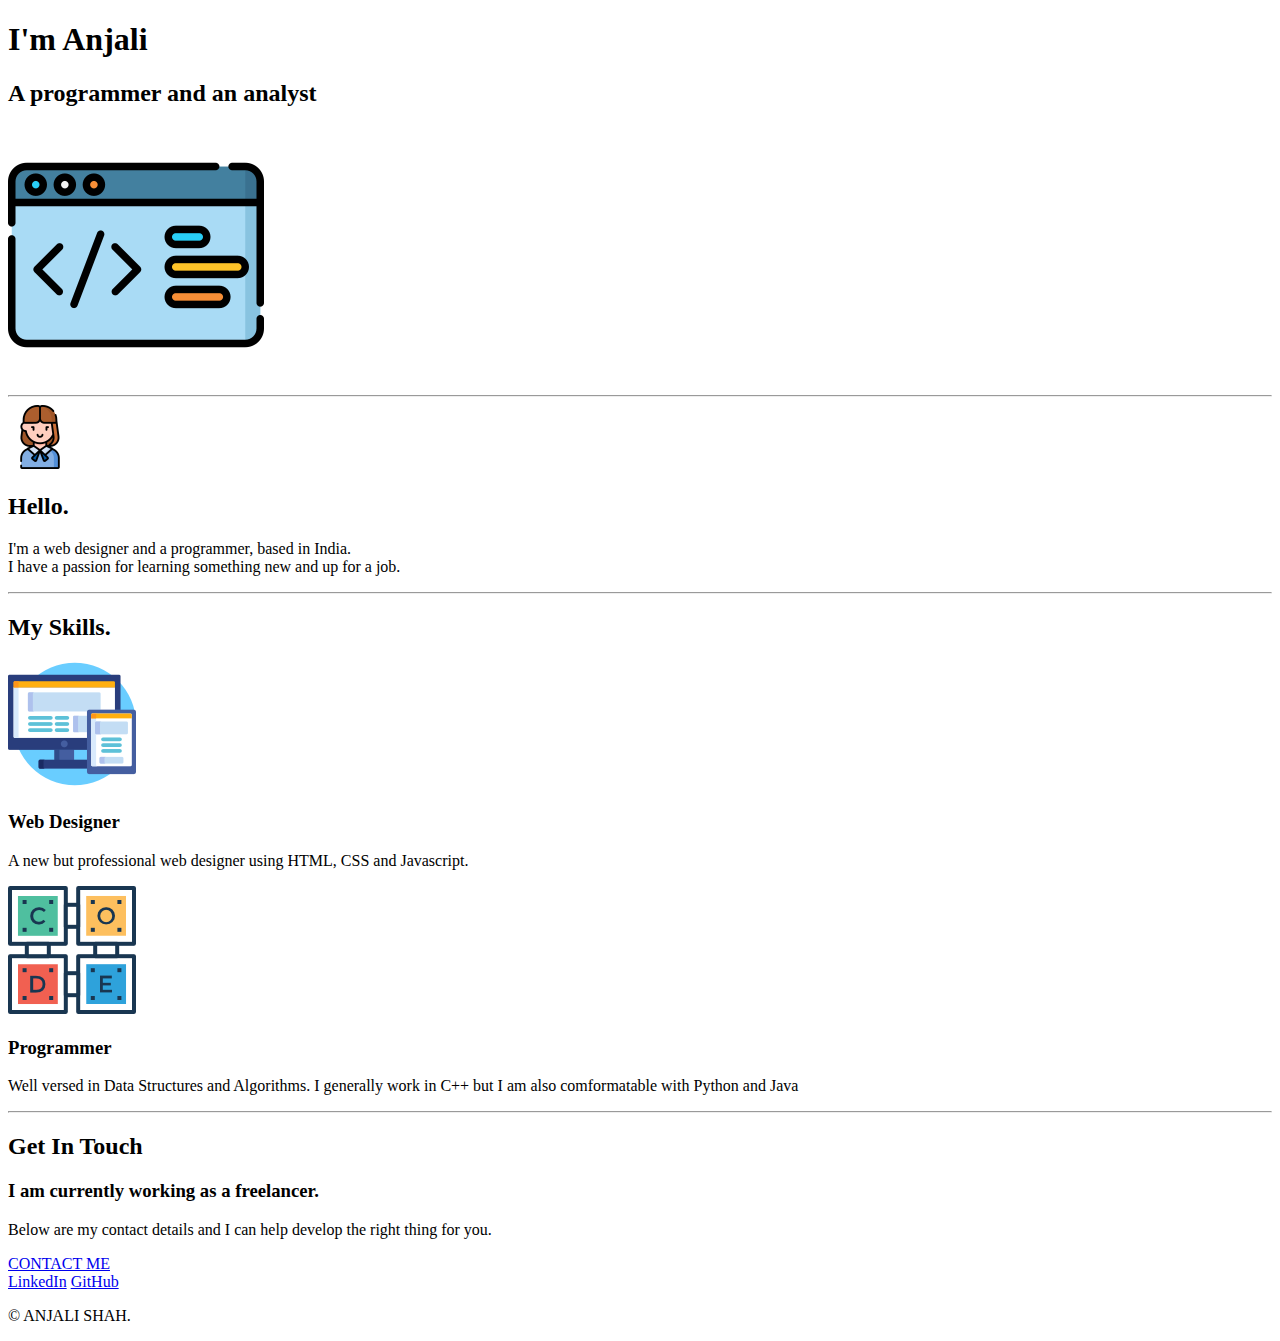
==== index.html @ 1ddee0e1 "Add files via upload" ====
<!DOCTYPE html>
<html lang="en">
<head>
    <meta charset="UTF-8">
    <title>MY PORTFOLIO</title>
    <link rel="stylesheet" href="css/styles.css">
    <link rel="icon" href="C:\Users\anjal\OneDrive\Desktop\web developement\favicon.ico">
    <link rel="preconnect" href="https://fonts.googleapis.com">
<link rel="preconnect" href="https://fonts.gstatic.com" crossorigin>
<link href="https://fonts.googleapis.com/css2?family=Oleo+Script+Swash+Caps&display=swap" rel="stylesheet">
</head>
<div class="top-container">
     <h1> I'm Anjali</h1>
    <p><h2>A programmer and an analyst</h2></p>
    <img class="mountain" src="code.png" alt="cloud"> 
    <hr>
    <div class="middle-container">
        <div class="profile">
          <img class="female" src="female.png" alt="profile">
          <h2>Hello.</h2>
          <p>I'm a web designer and a programmer, based in India. <br>I have a passion for learning something new and up for a job.</p>
        </div>
        <hr>
        <div class="skills">
          <h2>My Skills.</h2>
          <div class="skill-row">
            <img class="technology" src="responsive.png" alt="technology">
            <h3>Web Designer</h3>
            <p>A new but professional web designer using HTML, CSS and Javascript.</p>
            <img class="programmer" src="code1.png" alt="technology">
            <h3>Programmer</h3>
            <p>Well versed in Data Structures and Algorithms. I generally work in C++ but I am also comformatable with Python and Java</p>
          </div>
        </div>
        <hr>
        <div class="contact-me">
          <h2>Get In Touch</h2>
          <h3>I am currently working as a freelancer.</h3>
          <p>Below are my contact details and I can help develop the right thing for you.</p>
          <a class="btn" href="mailto:anjalishah11200@gmail.com">CONTACT ME</a>
        </div>
      </div>
      
      
      <div class="bottom-container">
        <a class="footer-link" href="https://www.linkedin.com/in/anjali-shah-8a5988241/">LinkedIn</a>
        <a class="footer-link" href="https://github.com/An11200">GitHub</a>
        <p>© ANJALI SHAH.</p>
      </div>
<body>
    
</body>
</html>
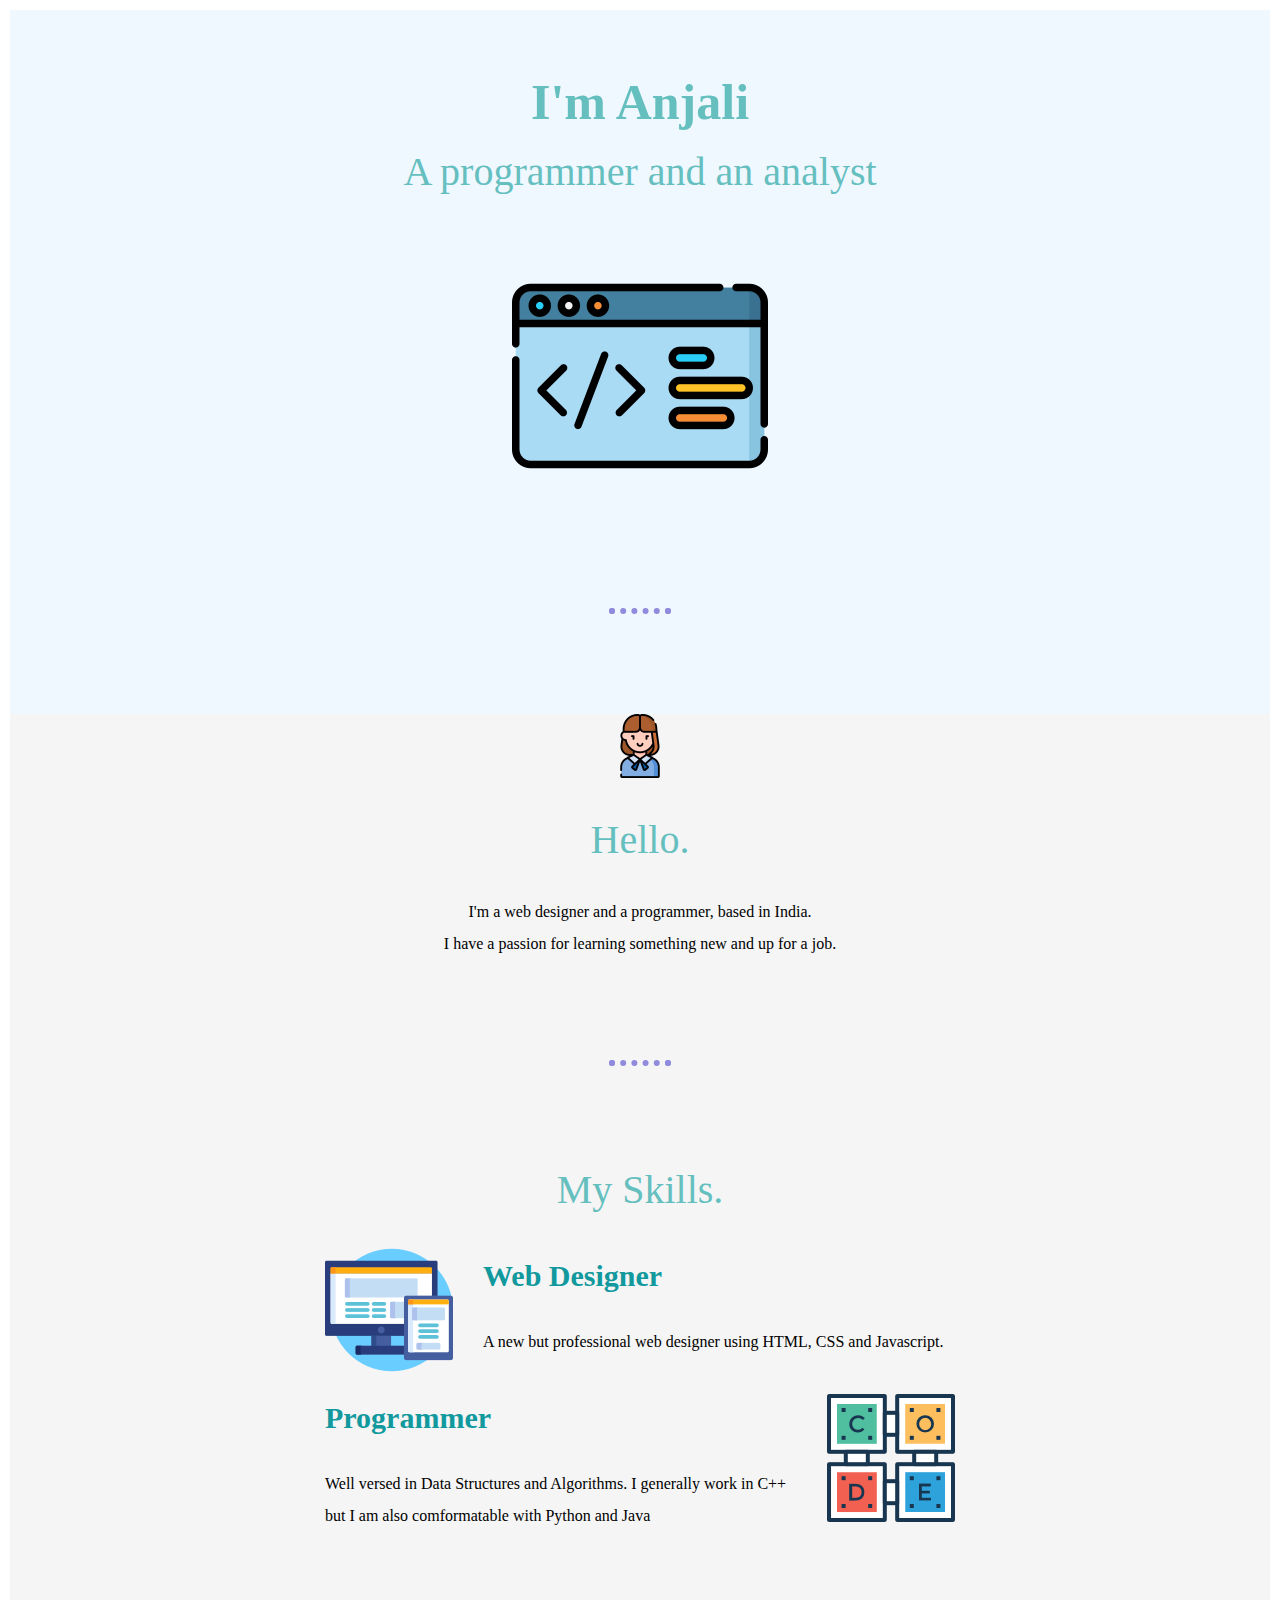
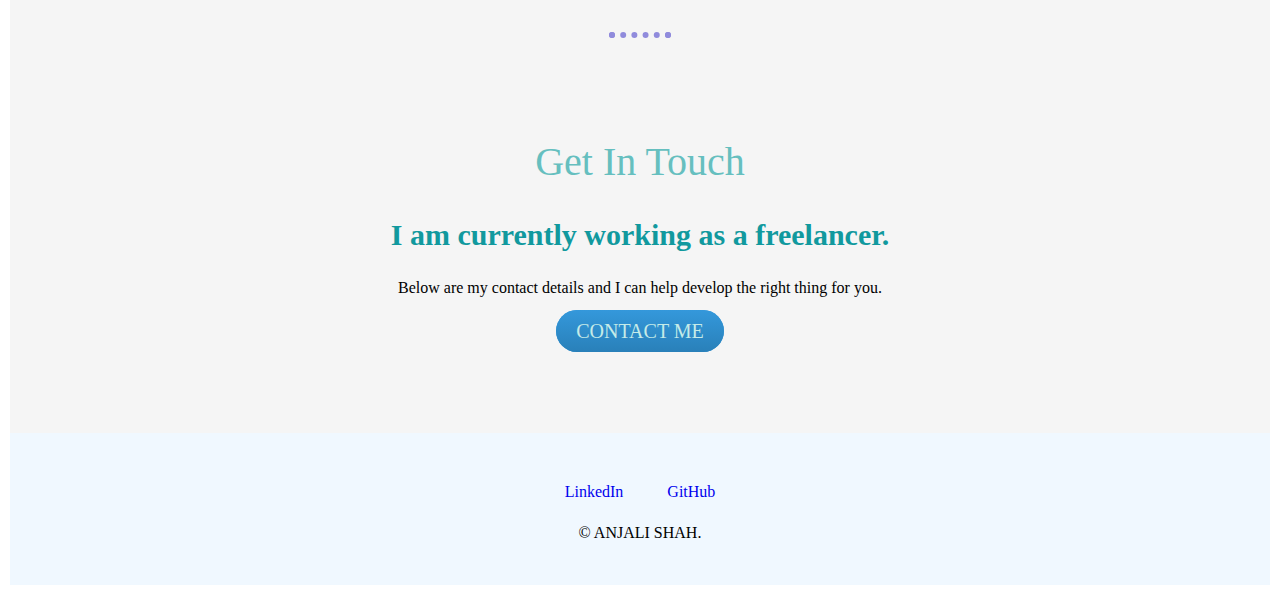
==== commit 92b2301d: "Update index.html" ====
--- a/index.html
+++ b/index.html
@@ -3,8 +3,8 @@
 <head>
     <meta charset="UTF-8">
     <title>MY PORTFOLIO</title>
-    <link rel="stylesheet" href="css/styles.css">
-    <link rel="icon" href="C:\Users\anjal\OneDrive\Desktop\web developement\favicon.ico">
+    <link rel="stylesheet" href="styles.css">
+    <link rel="icon" href="favicon.ico">
     <link rel="preconnect" href="https://fonts.googleapis.com">
 <link rel="preconnect" href="https://fonts.gstatic.com" crossorigin>
 <link href="https://fonts.googleapis.com/css2?family=Oleo+Script+Swash+Caps&display=swap" rel="stylesheet">
@@ -50,4 +50,4 @@
 <body>
     
 </body>
-</html>+</html>
--- a/styles.css
+++ b/styles.css
@@ -0,0 +1,121 @@
+.top-container 
+{
+    background-color:aliceblue;
+    padding-top: 80px; 
+    position: relative;
+}
+body{
+    margin:10px;
+    text-align: center;
+    font-family: 'Merriweather',serif;
+}
+h1{
+    font-size: 50px;
+    margin-top: 0;
+    margin-bottom: 0px;
+    font-family: 'Merriweather',serif;
+    color: #66BFBF;
+    line-height: 0.5;
+}
+h2
+{
+    font-family: 'Merriweather',serif;
+    font-size: 2.5rem;
+    color: #66BFBF;
+    font-weight: normal;
+    
+}
+h3
+{
+    font-family: 'Merriweather',serif;
+    font-size: 30px;
+    color: #11999E;
+    margin-bottom: 20px;
+}
+.middle-container
+{
+    background-color: whitesmoke;
+    padding-bottom: 50px;
+}
+
+.mountain
+{
+    padding-top: 20px;
+}
+.programmer
+{
+    padding-top: 20px;
+}
+.skill-row
+{
+    width: 50%;
+    margin:30px auto 30px auto;
+    text-align: left;
+    line-height: 2;
+}
+.technology
+{
+    float: left;
+    margin-right: 30px;
+}
+.programmer
+{
+    float: right;
+    margin-left: 30px;
+}
+.btn {
+    margin-top: 10px;
+    background: #3498db;
+    background-image: -webkit-linear-gradient(top, #3498db, #2980b9);
+    background-image: -moz-linear-gradient(top, #3498db, #2980b9);
+    background-image: -ms-linear-gradient(top, #3498db, #2980b9);
+    background-image: -o-linear-gradient(top, #3498db, #2980b9);
+    background-image: linear-gradient(to bottom, #3498db, #2980b9);
+    -webkit-border-radius: 8;
+    -moz-border-radius: 28;
+    border-radius: 28px;
+    font-family: Georgia;
+    color: #c5ebe8;
+    font-size: 20px;
+    padding: 10px 20px 10px 20px;
+    text-decoration: none;
+  }
+  
+  .btn:hover {
+    background: #3cb0fd;
+    background-image: -webkit-linear-gradient(top, #3cb0fd, #3498db);
+    background-image: -moz-linear-gradient(top, #3cb0fd, #3498db);
+    background-image: -ms-linear-gradient(top, #3cb0fd, #3498db);
+    background-image: -o-linear-gradient(top, #3cb0fd, #3498db);
+    background-image: linear-gradient(to bottom, #3cb0fd, #3498db);
+    text-decoration: none;
+  }
+  p{
+    line-height: 2;
+  }
+  hr
+  {
+    border: dotted rgb(144, 139, 220) 6px;
+    border-bottom: none;
+    width: 4%;
+    margin: 100px auto;
+  }
+  .contact-me
+  {
+    width: 90%;
+    margin: 40px auto;
+  }
+  .bottom-container
+  {
+    padding: 50px 0 20px;
+  }
+  a
+  {
+    font-family: 'Merriweather',serif;
+    margin: 10px 20px;
+    text-decoration: none;
+  }
+  a:hover
+  {
+    color: #c5ebe8;
+  }